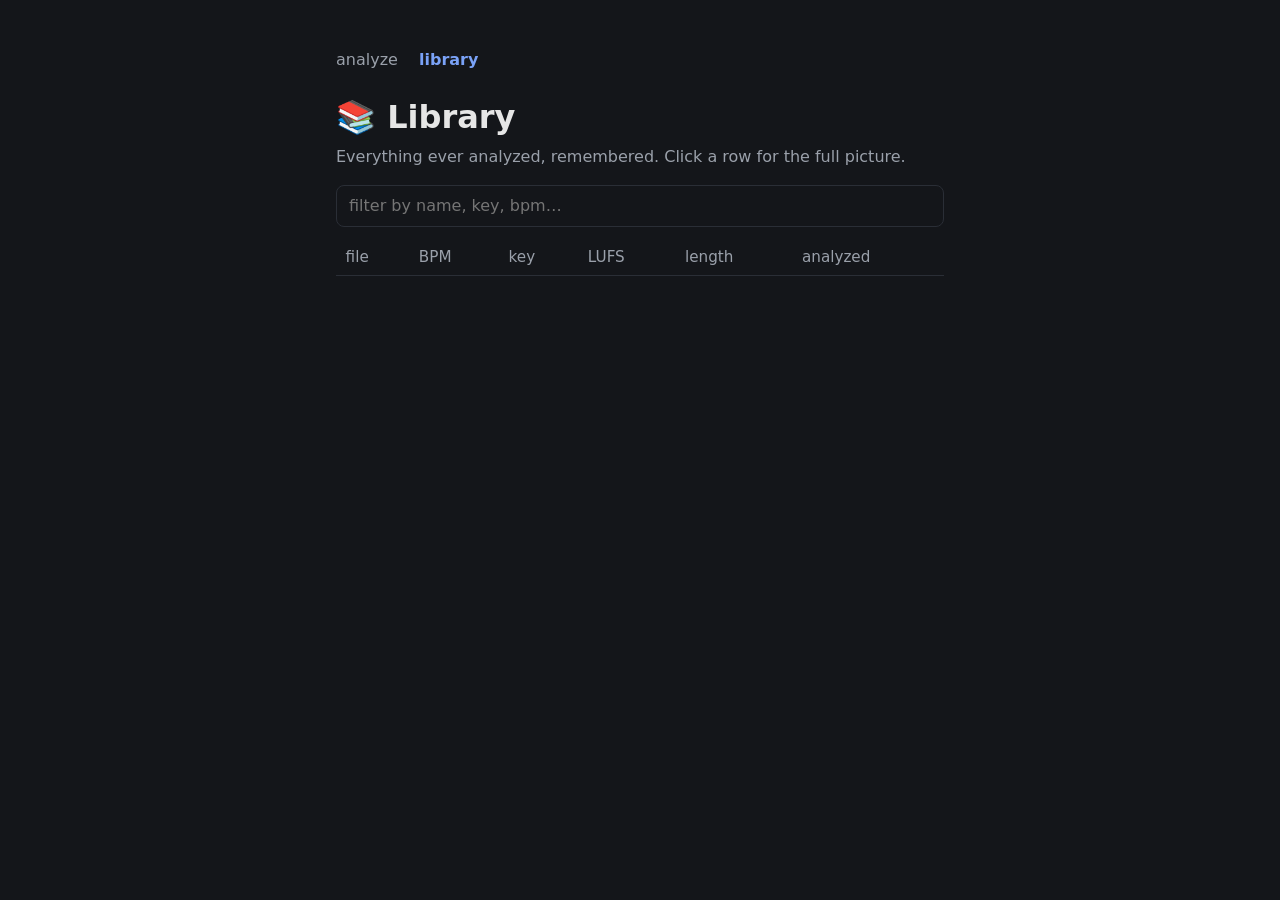
==== static/library.html @ 92c7d8d2 "Add the library browser page /library serves the collection: sortable table of every analyzed track," ====
<!doctype html>
<html lang="en">
<head>
  <meta charset="utf-8">
  <meta name="viewport" content="width=device-width, initial-scale=1">
  <title>Library — Audio Analyzer</title>
  <link rel="stylesheet" href="/static/style.css">
</head>
<body>
  <main>
    <nav class="nav">
      <a href="/">analyze</a>
      <a href="/library" class="current">library</a>
    </nav>

    <h1>📚 Library</h1>
    <p class="tagline">Everything ever analyzed, remembered. Click a row
      for the full picture.</p>

    <input type="search" id="filter" placeholder="filter by name, key, bpm…">

    <table id="tracks">
      <thead>
        <tr>
          <th data-key="file" class="sortable">file</th>
          <th data-key="tempo_bpm" class="sortable">BPM</th>
          <th data-key="key" class="sortable">key</th>
          <th data-key="loudness_lufs" class="sortable">LUFS</th>
          <th data-key="duration_s" class="sortable">length</th>
          <th data-key="analyzed_at" class="sortable">analyzed</th>
        </tr>
      </thead>
      <tbody id="tracks-body"></tbody>
    </table>
    <p id="empty" hidden>No tracks yet — analyze something on the
      <a href="/">upload page</a> first.</p>

    <section id="detail" hidden>
      <h2 id="detail-name"></h2>
      <dl id="detail-facts"></dl>
      <p id="detail-chords"></p>
      <div id="detail-structure"></div>
      <button id="mix-button" class="secondary">Build a mix from this
        track</button>
      <details id="mix-details" hidden>
        <summary>suggested mix</summary>
        <div id="mix-list"></div>
      </details>
    </section>
  </main>
  <script src="/static/library.js"></script>
</body>
</html>
---- static/style.css ----
:root {
  --bg: #14161a;
  --card: #1d2026;
  --text: #e6e6e6;
  --muted: #9aa0aa;
  --accent: #7aa2f7;
  --border: #2a2e36;
}

* { box-sizing: border-box; }

body {
  margin: 0;
  background: var(--bg);
  color: var(--text);
  font-family: system-ui, sans-serif;
  line-height: 1.5;
}

main {
  max-width: 40rem;
  margin: 3rem auto;
  padding: 0 1rem;
}

h1 { margin-bottom: 0.25rem; }
.tagline { color: var(--muted); margin-top: 0; }

.nav { margin-bottom: 1rem; }
.nav a {
  color: var(--muted);
  text-decoration: none;
  margin-right: 1rem;
}
.nav a.current { color: var(--accent); font-weight: 600; }

#filter {
  width: 100%;
  background: var(--bg);
  border: 1px solid var(--border);
  border-radius: 8px;
  color: var(--text);
  padding: 0.5rem 0.75rem;
  font: inherit;
  margin-bottom: 0.75rem;
}

table { width: 100%; border-collapse: collapse; font-size: 0.95rem; }
th, td {
  text-align: left;
  padding: 0.4rem 0.6rem;
  border-bottom: 1px solid var(--border);
  overflow-wrap: anywhere;
}
th { color: var(--muted); font-weight: 500; }
th.sortable { cursor: pointer; user-select: none; }
th.sortable:hover { color: var(--accent); }
tbody tr { cursor: pointer; }
tbody tr:hover { background: var(--card); }
tbody tr.selected { background: var(--card); }
td:not(:first-child) { font-variant-numeric: tabular-nums; }

#detail {
  background: var(--card);
  border: 1px solid var(--border);
  border-radius: 10px;
  padding: 1.25rem;
  margin-top: 1.5rem;
}
#detail h2 { margin-top: 0; }
#detail-chords { color: var(--muted); overflow-wrap: anywhere; }

form {
  display: flex;
  flex-direction: column;
  gap: 0.75rem;
  background: var(--card);
  border: 1px solid var(--border);
  border-radius: 10px;
  padding: 1.25rem;
}

.file-picker {
  display: block;
  border: 1px dashed var(--border);
  border-radius: 8px;
  padding: 1rem;
  text-align: center;
  cursor: pointer;
  overflow-wrap: anywhere;
}
.file-picker:hover { border-color: var(--accent); }

/* Hide the native control but keep it keyboard-accessible. */
.file-picker input {
  position: absolute;
  width: 1px; height: 1px;
  opacity: 0;
}

.checkbox { color: var(--muted); }
.checkbox.disabled { opacity: 0.4; }

button {
  background: var(--accent);
  color: #10131a;
  border: none;
  border-radius: 8px;
  padding: 0.6rem 1rem;
  font-size: 1rem;
  font-weight: 600;
  cursor: pointer;
}
button:disabled { opacity: 0.4; cursor: default; }

#results {
  background: var(--card);
  border: 1px solid var(--border);
  border-radius: 10px;
  padding: 1.25rem;
  margin-top: 1.5rem;
}
#results h2 { margin-top: 0; overflow-wrap: anywhere; }

#facts {
  display: grid;
  grid-template-columns: 8rem 1fr;
  gap: 0.25rem 1rem;
  margin: 0;
}
#facts dt { color: var(--muted); }
#facts dd { margin: 0; }

#sep-status, #lyrics-status { color: var(--muted); }

#chord-details { margin: 0.75rem 0; }
#chord-details summary { cursor: pointer; color: var(--muted); }

.chord-line {
  display: flex;
  gap: 1rem;
  font-variant-numeric: tabular-nums;
}
.chord-when { color: var(--muted); width: 7rem; }
.chord-why { color: var(--muted); font-size: 0.85em; padding-left: 1.5rem; }

button.secondary {
  background: transparent;
  color: var(--accent);
  border: 1px solid var(--accent);
  margin-top: 0.75rem;
}

#lyrics-text {
  background: var(--bg);
  border: 1px solid var(--border);
  border-radius: 8px;
  padding: 0.75rem 1rem;
  white-space: pre-wrap;
  overflow-wrap: anywhere;
  font: inherit;
  margin: 0;
}

.exp { font-size: 0.85em; opacity: 0.7; }

.stem {
  display: flex;
  align-items: center;
  gap: 1rem;
  margin: 0.5rem 0;
}
.stem-name { width: 6rem; color: var(--muted); }
.stem audio { flex: 1; }
.stem a { color: var(--accent); }

#error {
  background: #3a1f24;
  border: 1px solid #6b3238;
  border-radius: 8px;
  padding: 0.75rem 1rem;
  overflow-wrap: anywhere;
}
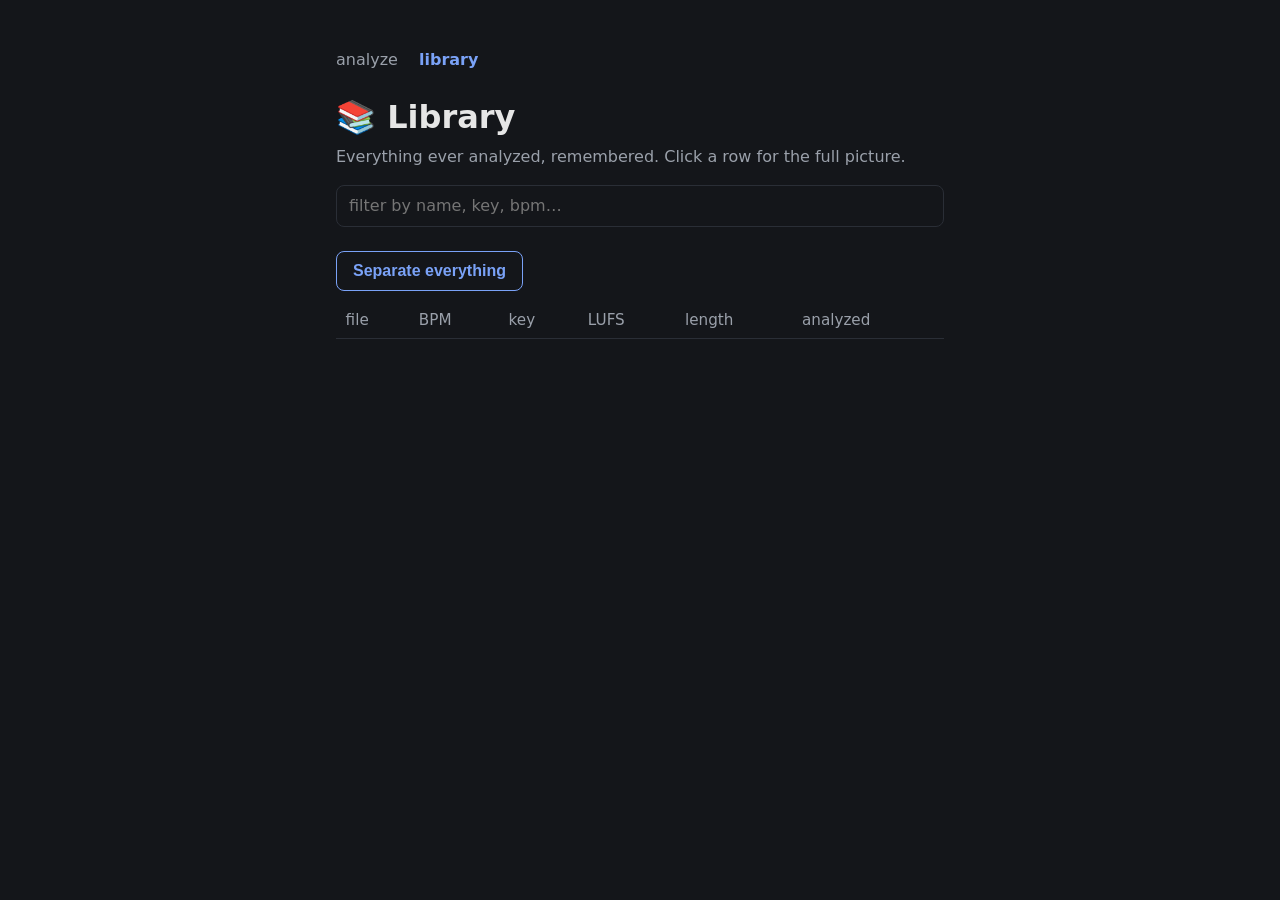
==== commit 681e1104: "Store analyzed audio; separate tracks straight from the library The library now remembers where the " ====
--- a/static/library.html
+++ b/static/library.html
@@ -18,6 +18,12 @@
       for the full picture.</p>
 
     <input type="search" id="filter" placeholder="filter by name, key, bpm…">
+
+    <div class="library-actions">
+      <button id="separate-all" class="secondary">Separate everything
+      </button>
+      <span id="batch-status" class="muted"></span>
+    </div>
 
     <table id="tracks">
       <thead>
--- a/static/style.css
+++ b/static/style.css
@@ -27,6 +27,10 @@
 .tagline { color: var(--muted); margin-top: 0; }
 
 .nav { margin-bottom: 1rem; }
+.library-actions { margin-bottom: 0.75rem; display: flex; gap: 1rem; align-items: center; }
+.muted { color: var(--muted); }
+.row-actions button { padding: 0.15rem 0.6rem; font-size: 0.85rem; }
+.row-actions a { margin-right: 0.5rem; }
 .nav a {
   color: var(--muted);
   text-decoration: none;
@@ -131,7 +135,42 @@
 #facts dt { color: var(--muted); }
 #facts dd { margin: 0; }
 
-#sep-status, #lyrics-status { color: var(--muted); }
+#sep-status, #lyrics-status, #practice-status { color: var(--muted); }
+
+.section-title { font-size: 1rem; color: var(--muted); font-weight: 500; }
+
+#compare-results {
+  background: var(--card);
+  border: 1px solid var(--border);
+  border-radius: 10px;
+  padding: 1.25rem;
+  margin-top: 1.5rem;
+}
+#compare-notes { margin: 0 0 1rem 0; padding-left: 1.25rem; }
+#compare-notes li { margin-bottom: 0.25rem; }
+
+.band-row {
+  display: grid;
+  grid-template-columns: 6rem 1fr 4rem;
+  gap: 0.75rem;
+  align-items: center;
+  margin-bottom: 0.4rem;
+}
+.band-name { color: var(--muted); }
+.band-value { font-variant-numeric: tabular-nums; text-align: right; }
+.bar-track {
+  background: var(--bg);
+  border-radius: 4px;
+  height: 10px;
+  overflow: hidden;
+}
+.bar {
+  height: 100%;
+  border-radius: 4px;
+  background: var(--accent);
+}
+.bar.heavy { background: #e0af68; }
+.bar.light { background: #7dcfff; }
 
 #chord-details { margin: 0.75rem 0; }
 #chord-details summary { cursor: pointer; color: var(--muted); }
